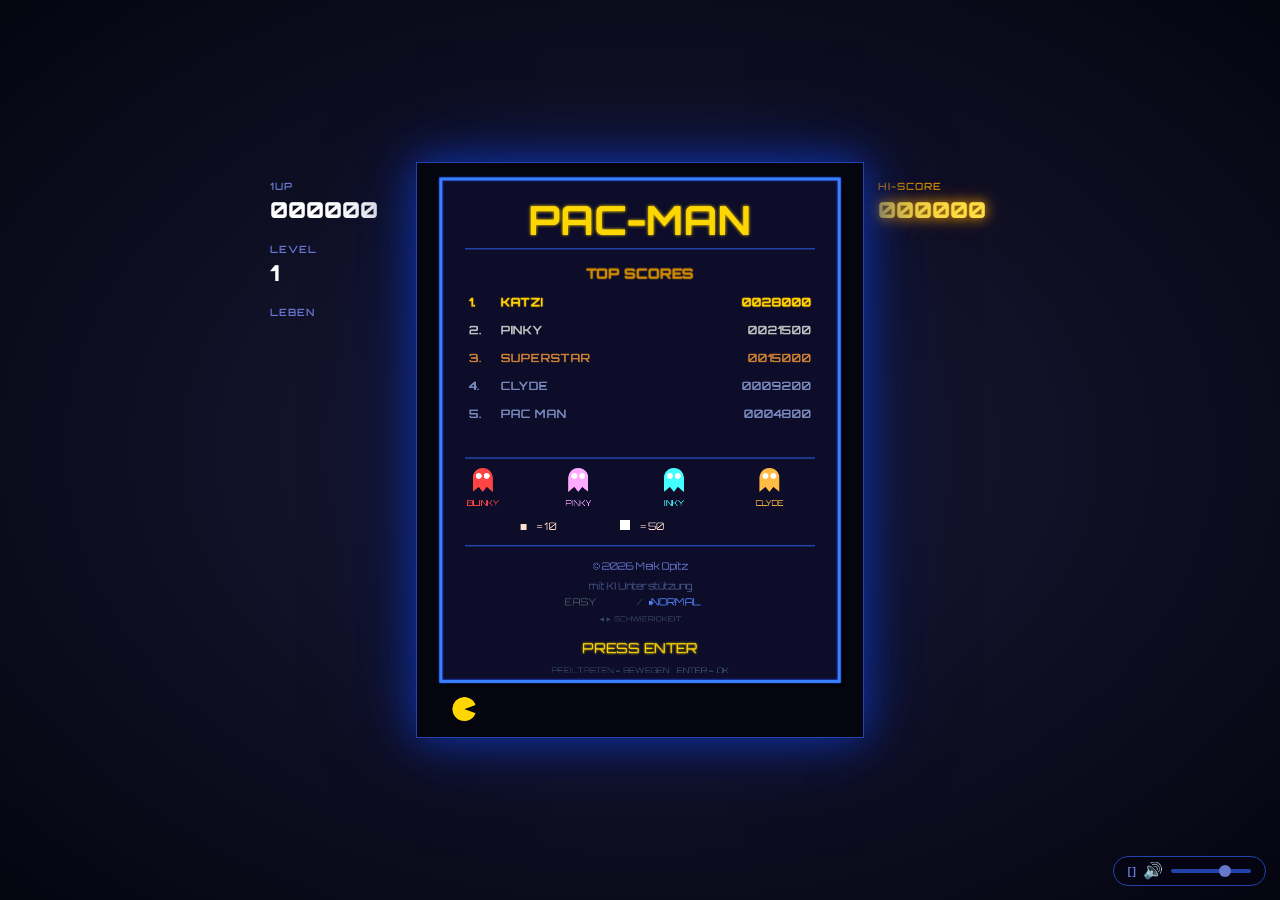
==== index.html @ 63e5185a "Initial commit: PAC-MAN browser game Full Pac-Man arcade clone with HTML5 Canvas, Web Audio API synt" ====
<!DOCTYPE html>
<html lang="en">
<head>
  <meta charset="UTF-8">
  <meta name="viewport" content="width=device-width, initial-scale=1, user-scalable=no">
  <title>PAC-MAN</title>
  <link rel="manifest" href="manifest.json">
  <meta name="theme-color" content="#050510">
  <meta name="mobile-web-app-capable" content="yes">
  <link rel="icon" href="icon-192.png" type="image/png">
  <link rel="apple-touch-icon" href="icon-192.png">
  <link href="https://fonts.googleapis.com/css2?family=Orbitron:wght@400;700;900&display=swap" rel="stylesheet">
  <style>
    * { margin: 0; padding: 0; box-sizing: border-box; }

    body {
      background: radial-gradient(ellipse at center, #1a1a3a 0%, #050510 100%);
      display: flex;
      flex-direction: column;
      justify-content: center;
      align-items: center;
      min-height: 100dvh;
      overflow: hidden;
      touch-action: none;
    }

    #game-wrap {
      display: flex;
      flex-direction: row;
      align-items: stretch;
      gap: 0;
    }

    #game-center {
      display: flex;
      flex-direction: column;
      align-items: center;
    }

    /* ── Side Panels ─────────────────────────────────────── */
    .side-panel {
      width: 160px;
      display: flex;
      flex-direction: column;
      justify-content: flex-start;
      padding: 18px 14px;
      font-family: 'Orbitron', sans-serif;
      color: #6677cc;
      user-select: none;
    }
    .side-panel .panel-label {
      font-size: 10px;
      font-weight: 600;
      letter-spacing: 1px;
      margin-bottom: 4px;
      text-transform: uppercase;
    }
    .side-panel .panel-value {
      font-size: 22px;
      font-weight: 900;
      margin-bottom: 20px;
    }

    #panel-left .panel-value { color: #ffffff; }

    #panel-right .hi-label { color: #cc8800; }
    #panel-right .hi-value {
      color: #ffdd44;
      text-shadow: 0 0 12px #ffaa00, 0 0 24px #ff880066;
    }
    #panel-right .lvl-value { color: #aaddff; }

    #lives-display {
      display: flex;
      gap: 5px;
      margin-top: 6px;
    }
    #lives-display .life-dot {
      width: 14px;
      height: 14px;
      background: radial-gradient(circle at 35% 35%, #ffe566, #f0a800);
      border-radius: 50%;
      clip-path: polygon(50% 50%, 95% 15%, 100% 50%, 95% 85%, 50% 50%, 0% 0%, 0% 100%);
    }

    @media (max-width: 820px) {
      .side-panel { display: none; }
    }

    canvas {
      display: block;
      width:  min(448px, 95vw);
      height: min(576px, calc(95vw * 576 / 448));
      border: 1px solid #2244aa;
      box-shadow: 0 0 40px #1133aa, 0 0 80px #0a1a55;
      touch-action: none;
    }

    /* ── Audio Controls ───────────────────────────────────── */
    #audio-controls {
      position: fixed;
      bottom: 14px;
      right: 14px;
      display: flex;
      align-items: center;
      gap: 8px;
      background: rgba(5, 5, 20, 0.88);
      border: 1px solid #2244aa;
      border-radius: 20px;
      padding: 6px 14px;
      font-family: 'Orbitron', sans-serif;
      font-size: 11px;
      color: #6677cc;
      backdrop-filter: blur(4px);
      z-index: 10;
    }

    #mute-btn, #fs-btn {
      background: none;
      border: none;
      cursor: pointer;
      font-size: 16px;
      line-height: 1;
      padding: 0;
      transition: opacity 0.15s;
    }
    #fs-btn {
      font-size: 11px;
      font-weight: 700;
      color: #6677cc;
      letter-spacing: -1px;
    }
    #mute-btn:hover, #fs-btn:hover { opacity: 0.7; }

    #vol-slider {
      -webkit-appearance: none;
      appearance: none;
      width: 80px;
      height: 4px;
      border-radius: 2px;
      background: #2244aa;
      outline: none;
      cursor: pointer;
    }
    #vol-slider::-webkit-slider-thumb {
      -webkit-appearance: none;
      width: 12px; height: 12px;
      border-radius: 50%;
      background: #6677cc;
      cursor: pointer;
    }
    #vol-slider::-moz-range-thumb {
      width: 12px; height: 12px;
      border-radius: 50%;
      background: #6677cc;
      cursor: pointer;
      border: none;
    }

    /* ── D-Pad (nur Touch-Geräte) ─────────────────────────── */
    /* ── Pause Button ─────────────────────────────────────── */
    #pause-btn {
      position: absolute;
      top: 6px;
      right: 6px;
      width: 32px;
      height: 32px;
      background: rgba(10, 20, 80, 0.70);
      border: 1px solid #2244aa;
      border-radius: 8px;
      color: #7788dd;
      font-size: 14px;
      line-height: 1;
      display: none;
      align-items: center;
      justify-content: center;
      cursor: pointer;
      -webkit-tap-highlight-color: transparent;
      user-select: none;
      touch-action: none;
      z-index: 5;
      transition: background 0.1s;
    }
    #pause-btn:active { background: rgba(34, 68, 170, 0.55); color: #fff; }
    @media (pointer: coarse) {
      #pause-btn { display: flex; }
    }

    #dpad {
      display: none;
      margin-top: 20px;
      width: 192px;
      height: 192px;
      grid-template-areas:
        ".    up   ."
        "left mid  right"
        ".    down .";
      grid-template-columns: 1fr 1fr 1fr;
      grid-template-rows:    1fr 1fr 1fr;
      gap: 6px;
    }

    @media (pointer: coarse) {
      #dpad { display: grid; }
    }

    #dpad-up    { grid-area: up; }
    #dpad-left  { grid-area: left; }
    #dpad-mid   { grid-area: mid; background: rgba(10,15,50,0.6); border-radius: 10px; }
    #dpad-right { grid-area: right; }
    #dpad-down  { grid-area: down; }

    #dpad button {
      background: rgba(10, 20, 80, 0.80);
      border: 1px solid #2244aa;
      border-radius: 10px;
      color: #7788dd;
      font-size: 26px;
      line-height: 1;
      display: flex;
      align-items: center;
      justify-content: center;
      cursor: pointer;
      -webkit-tap-highlight-color: transparent;
      user-select: none;
      touch-action: none;
      transition: background 0.08s, color 0.08s;
    }

    #dpad button:active,
    #dpad button.pressed {
      background: rgba(34, 68, 170, 0.55);
      color: #ffffff;
      border-color: #4466cc;
    }
  </style>
</head>
<body>
  <div id="game-wrap">
    <div id="panel-left" class="side-panel">
      <div class="panel-label">1UP</div>
      <div class="panel-value" id="side-score">000000</div>
      <div class="panel-label">LEVEL</div>
      <div class="panel-value lvl-value" id="side-level">1</div>
      <div class="panel-label">LEBEN</div>
      <div id="lives-display"></div>
    </div>

    <div id="game-center" style="position:relative;">
      <canvas id="screen" width="896" height="1152"></canvas>
      <button id="pause-btn" title="Pause">❚❚</button>

      <div id="dpad">
        <button id="dpad-up">▲</button>
        <button id="dpad-left">◀</button>
        <div id="dpad-mid"></div>
        <button id="dpad-right">▶</button>
        <button id="dpad-down">▼</button>
      </div>
    </div>

    <div id="panel-right" class="side-panel">
      <div class="panel-label hi-label">HI-SCORE</div>
      <div class="panel-value hi-value" id="side-hiscore">000000</div>
    </div>
  </div>

  <div id="audio-controls">
    <button id="fs-btn" title="Vollbild">[ ]</button>
    <button id="mute-btn" title="Ton an/aus">🔊</button>
    <input id="vol-slider" type="range" min="0" max="100" value="70" title="Lautstärke">
  </div>

  <script type="module" src="src/main.js"></script>
  <script>
    if ('serviceWorker' in navigator) {
      navigator.serviceWorker.register('/sw.js');
    }
  </script>
</body>
</html>
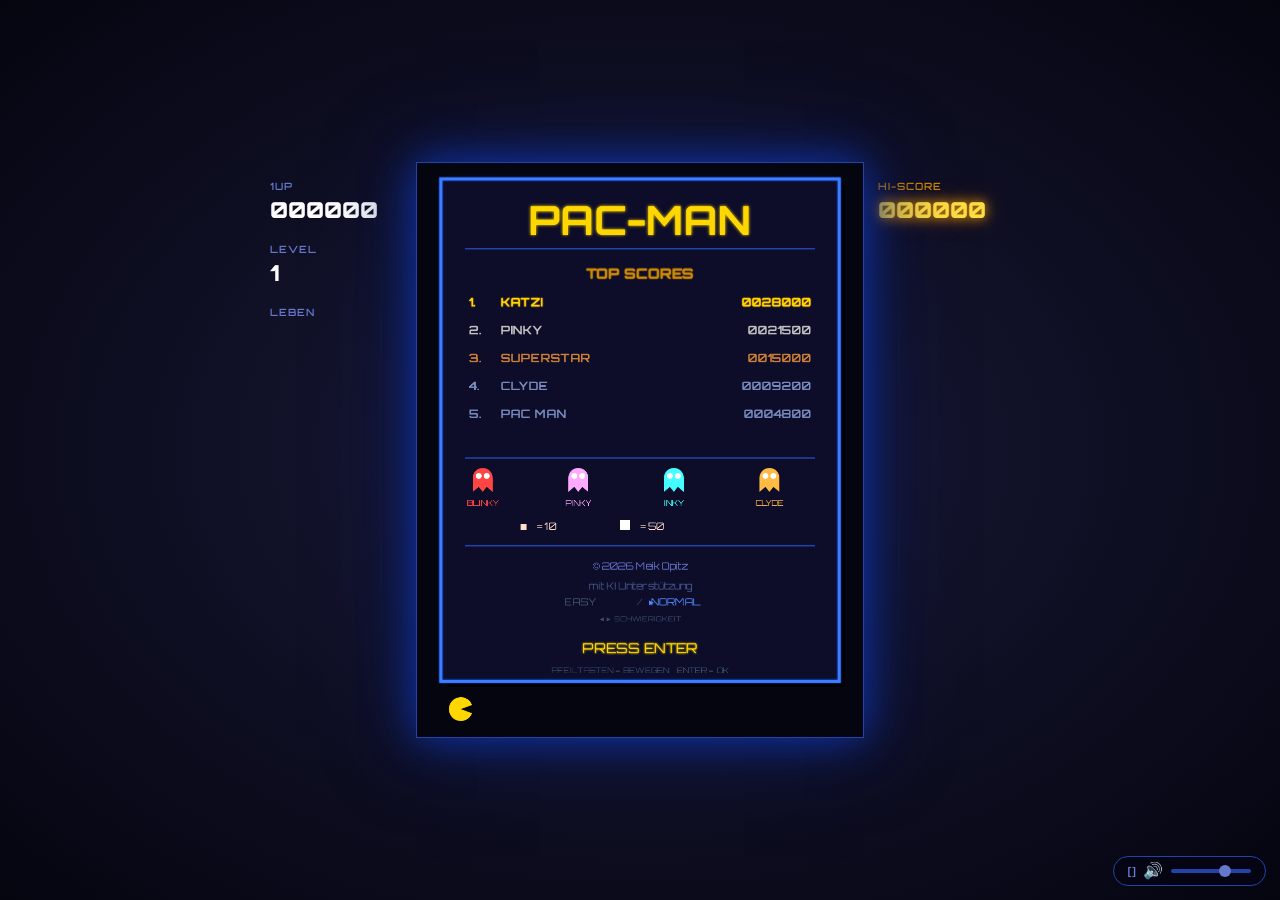
==== commit 3fa6cae8: "Fix paths for GitHub Pages subdirectory deployment Use relative paths (./) instead of absolute (/) s" ====
--- a/index.html
+++ b/index.html
@@ -274,7 +274,7 @@
   <script type="module" src="src/main.js"></script>
   <script>
     if ('serviceWorker' in navigator) {
-      navigator.serviceWorker.register('/sw.js');
+      navigator.serviceWorker.register('./sw.js');
     }
   </script>
 </body>
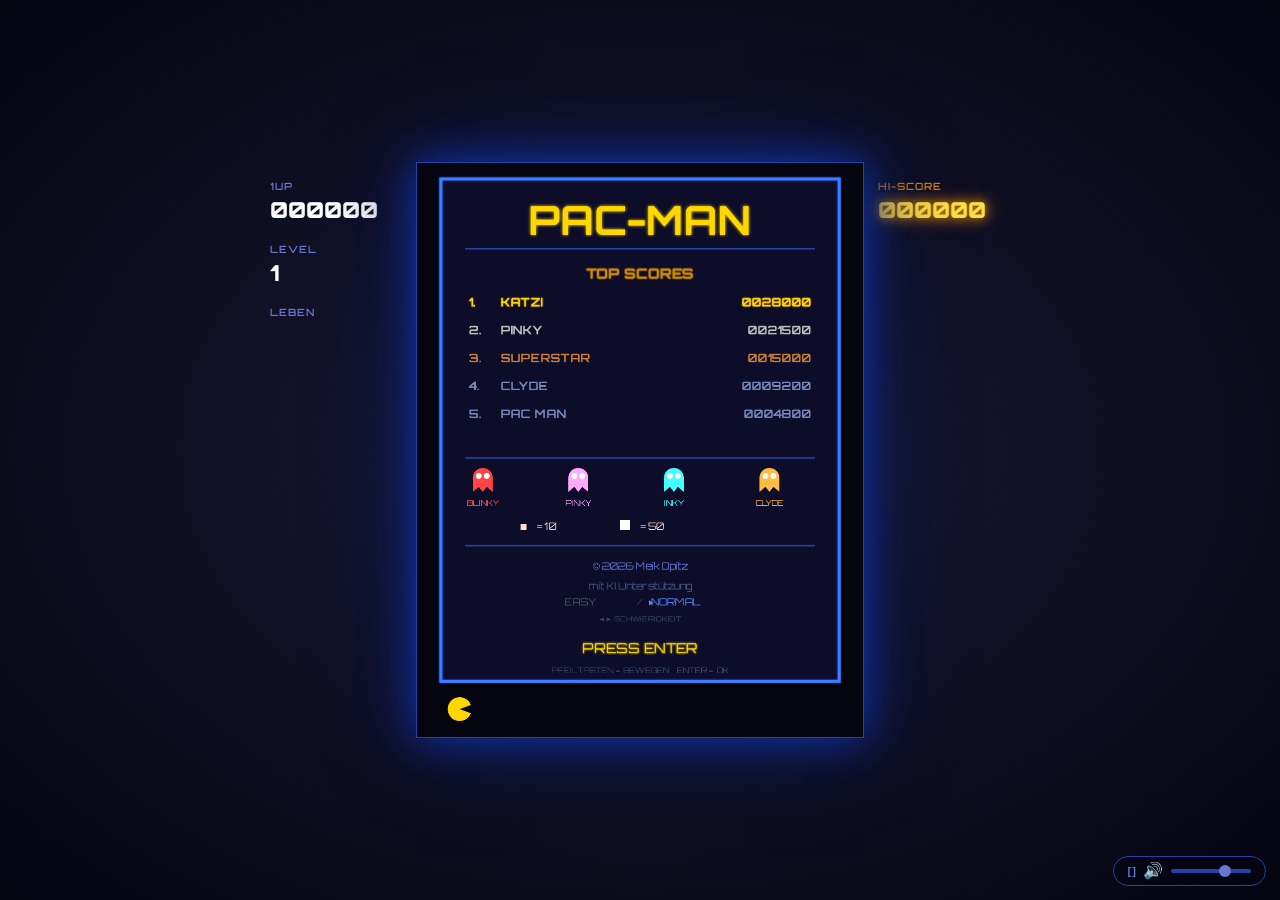
==== commit b3759cb3: "Remove D-Pad, add mouse drag + full-body swipe controls - Remove D-Pad HTML and CSS entirely for mor" ====
--- a/index.html
+++ b/index.html
@@ -186,53 +186,7 @@
       #pause-btn { display: flex; }
     }
 
-    #dpad {
-      display: none;
-      margin-top: 20px;
-      width: 192px;
-      height: 192px;
-      grid-template-areas:
-        ".    up   ."
-        "left mid  right"
-        ".    down .";
-      grid-template-columns: 1fr 1fr 1fr;
-      grid-template-rows:    1fr 1fr 1fr;
-      gap: 6px;
-    }
-
-    @media (pointer: coarse) {
-      #dpad { display: grid; }
-    }
-
-    #dpad-up    { grid-area: up; }
-    #dpad-left  { grid-area: left; }
-    #dpad-mid   { grid-area: mid; background: rgba(10,15,50,0.6); border-radius: 10px; }
-    #dpad-right { grid-area: right; }
-    #dpad-down  { grid-area: down; }
-
-    #dpad button {
-      background: rgba(10, 20, 80, 0.80);
-      border: 1px solid #2244aa;
-      border-radius: 10px;
-      color: #7788dd;
-      font-size: 26px;
-      line-height: 1;
-      display: flex;
-      align-items: center;
-      justify-content: center;
-      cursor: pointer;
-      -webkit-tap-highlight-color: transparent;
-      user-select: none;
-      touch-action: none;
-      transition: background 0.08s, color 0.08s;
-    }
-
-    #dpad button:active,
-    #dpad button.pressed {
-      background: rgba(34, 68, 170, 0.55);
-      color: #ffffff;
-      border-color: #4466cc;
-    }
+    /* D-Pad entfernt – Steuerung per Swipe/Maus-Drag überall auf der Seite */
   </style>
 </head>
 <body>
@@ -249,14 +203,6 @@
     <div id="game-center" style="position:relative;">
       <canvas id="screen" width="896" height="1152"></canvas>
       <button id="pause-btn" title="Pause">❚❚</button>
-
-      <div id="dpad">
-        <button id="dpad-up">▲</button>
-        <button id="dpad-left">◀</button>
-        <div id="dpad-mid"></div>
-        <button id="dpad-right">▶</button>
-        <button id="dpad-down">▼</button>
-      </div>
     </div>
 
     <div id="panel-right" class="side-panel">
